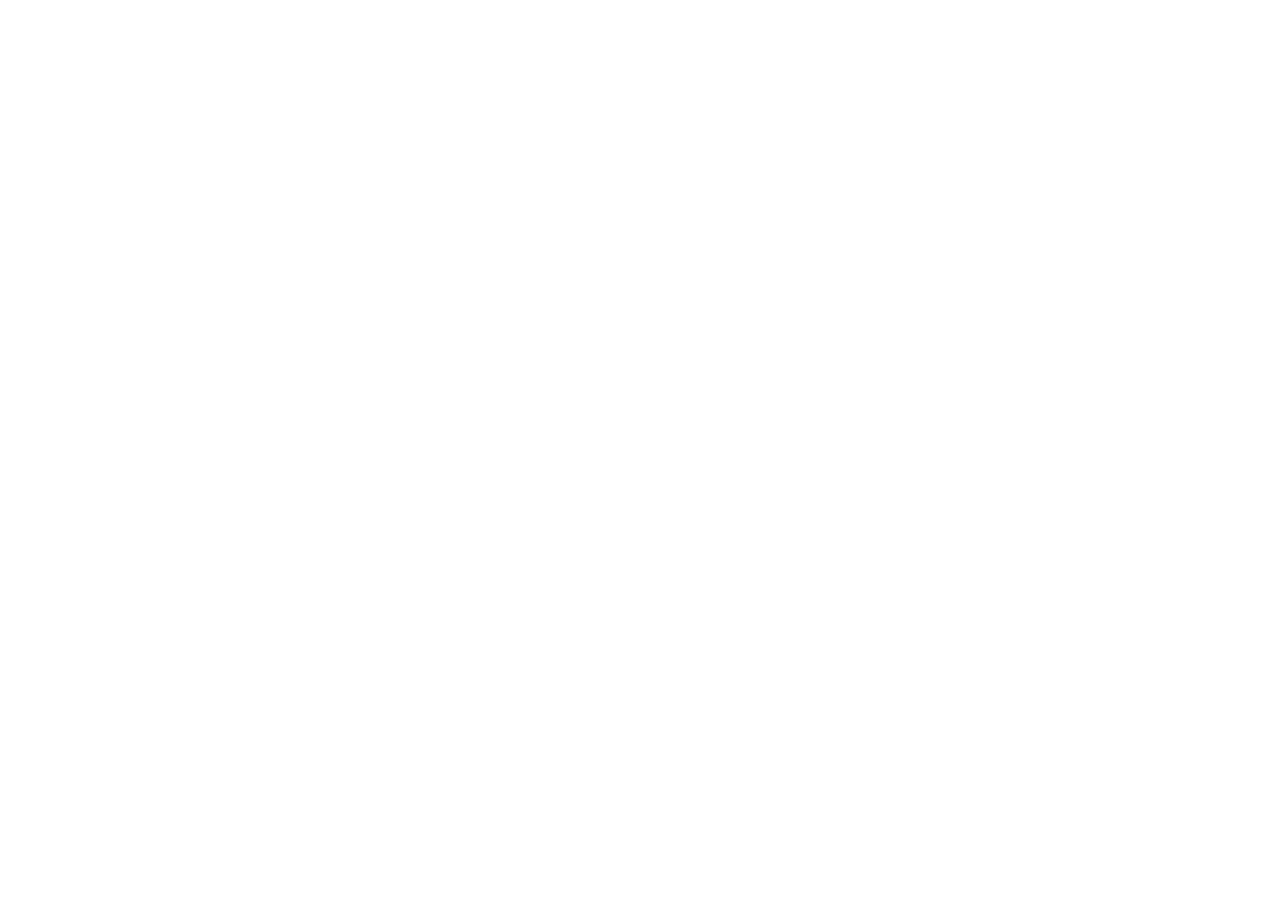
==== index.html @ 25504845 "new files for our company site" ====
<!DOCTYPE html>
<html lang="en">
<head>
    <meta charset="UTF-8">
    <meta name="viewport" content="width=device-width, initial-scale=1.0">
    <meta http-equiv="X-UA-Compatible" content="ie=edge">
    <title>Document</title>
</head>
<body>
    
</body>
</html>
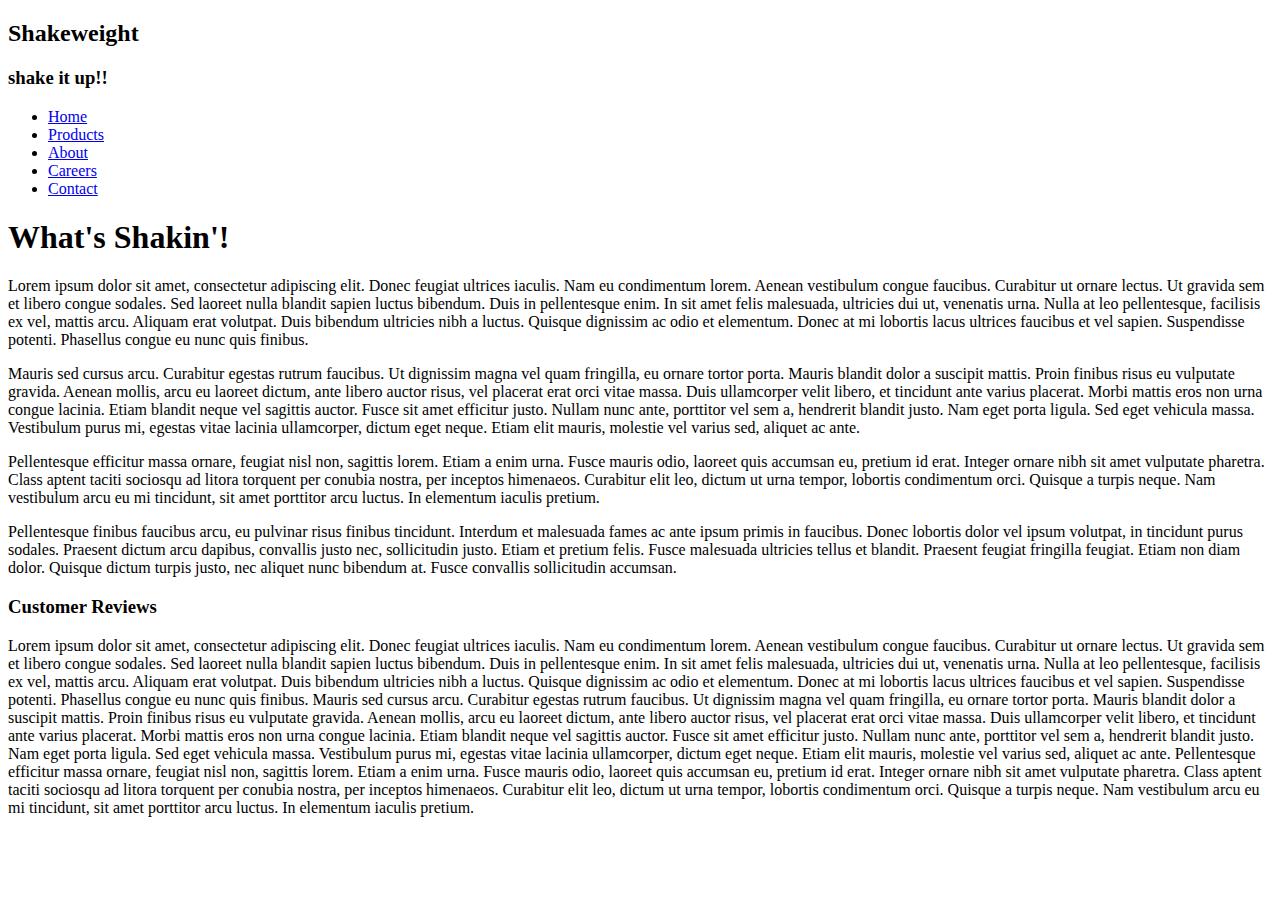
==== commit 6984ca75: "index changes" ====
--- a/index.html
+++ b/index.html
@@ -5,8 +5,44 @@
     <meta name="viewport" content="width=device-width, initial-scale=1.0">
     <meta http-equiv="X-UA-Compatible" content="ie=edge">
     <title>Document</title>
+    <link rel="stylesheet" type="text/css" href="css/main.css">
+    <link href="https://fonts.googleapis.com/css?family=Francois+One|Hind:300,400,500,600,700" rel="stylesheet">
 </head>
 <body>
-    
+    <header>
+        <div class="headPage">
+            <h2>Shakeweight</h2>
+            <h3>shake it up!!</h3>
+        </div>
+        <nav>
+            <ul class="flexNav">
+                <li><a href="index.html">Home</a></li>
+                <li><a href="products.html">Products</a></li>
+                <li><a href="about.html">About</a></li>
+                <li><a href="jobs.html">Careers</a></li>
+                <li><a href="contact.html">Contact</a></li>
+            </ul>
+        </nav>
+    </header>
+    <div class="body">
+        <main id="fakeNews"> 
+            <h1>What's Shakin'!</h1>
+            <p>Lorem ipsum dolor sit amet, consectetur adipiscing elit. Donec feugiat ultrices iaculis. Nam eu condimentum lorem. Aenean vestibulum congue faucibus. Curabitur ut ornare lectus. Ut gravida sem et libero congue sodales. Sed laoreet nulla blandit sapien luctus bibendum. Duis in pellentesque enim. In sit amet felis malesuada, ultricies dui ut, venenatis urna. Nulla at leo pellentesque, facilisis ex vel, mattis arcu. Aliquam erat volutpat. Duis bibendum ultricies nibh a luctus. Quisque dignissim ac odio et elementum. Donec at mi lobortis lacus ultrices faucibus et vel sapien. Suspendisse potenti. Phasellus congue eu nunc quis finibus.</p>
+                    
+            <p>Mauris sed cursus arcu. Curabitur egestas rutrum faucibus. Ut dignissim magna vel quam fringilla, eu ornare tortor porta. Mauris blandit dolor a suscipit mattis. Proin finibus risus eu vulputate gravida. Aenean mollis, arcu eu laoreet dictum, ante libero auctor risus, vel placerat erat orci vitae massa. Duis ullamcorper velit libero, et tincidunt ante varius placerat. Morbi mattis eros non urna congue lacinia. Etiam blandit neque vel sagittis auctor. Fusce sit amet efficitur justo. Nullam nunc ante, porttitor vel sem a, hendrerit blandit justo. Nam eget porta ligula. Sed eget vehicula massa. Vestibulum purus mi, egestas vitae lacinia ullamcorper, dictum eget neque. Etiam elit mauris, molestie vel varius sed, aliquet ac ante.</p>
+            
+            <p>Pellentesque efficitur massa ornare, feugiat nisl non, sagittis lorem. Etiam a enim urna. Fusce mauris odio, laoreet quis accumsan eu, pretium id erat. Integer ornare nibh sit amet vulputate pharetra. Class aptent taciti sociosqu ad litora torquent per conubia nostra, per inceptos himenaeos. Curabitur elit leo, dictum ut urna tempor, lobortis condimentum orci. Quisque a turpis neque. Nam vestibulum arcu eu mi tincidunt, sit amet porttitor arcu luctus. In elementum iaculis pretium.</p>
+            
+            <p>Pellentesque finibus faucibus arcu, eu pulvinar risus finibus tincidunt. Interdum et malesuada fames ac ante ipsum primis in faucibus. Donec lobortis dolor vel ipsum volutpat, in tincidunt purus sodales. Praesent dictum arcu dapibus, convallis justo nec, sollicitudin justo. Etiam et pretium felis. Fusce malesuada ultricies tellus et blandit. Praesent feugiat fringilla feugiat. Etiam non diam dolor. Quisque dictum turpis justo, nec aliquet nunc bibendum at. Fusce convallis sollicitudin accumsan.</p>
+        </main>
+        <aside id="customer">
+            <h3>Customer Reviews</h3>
+            <p>Lorem ipsum dolor sit amet, consectetur adipiscing elit. Donec feugiat ultrices iaculis. Nam eu condimentum lorem. Aenean vestibulum congue faucibus. Curabitur ut ornare lectus. Ut gravida sem et libero congue sodales. Sed laoreet nulla blandit sapien luctus bibendum. Duis in pellentesque enim. In sit amet felis malesuada, ultricies dui ut, venenatis urna. Nulla at leo pellentesque, facilisis ex vel, mattis arcu. Aliquam erat volutpat. Duis bibendum ultricies nibh a luctus. Quisque dignissim ac odio et elementum. Donec at mi lobortis lacus ultrices faucibus et vel sapien. Suspendisse potenti. Phasellus congue eu nunc quis finibus.
+                    
+            Mauris sed cursus arcu. Curabitur egestas rutrum faucibus. Ut dignissim magna vel quam fringilla, eu ornare tortor porta. Mauris blandit dolor a suscipit mattis. Proin finibus risus eu vulputate gravida. Aenean mollis, arcu eu laoreet dictum, ante libero auctor risus, vel placerat erat orci vitae massa. Duis ullamcorper velit libero, et tincidunt ante varius placerat. Morbi mattis eros non urna congue lacinia. Etiam blandit neque vel sagittis auctor. Fusce sit amet efficitur justo. Nullam nunc ante, porttitor vel sem a, hendrerit blandit justo. Nam eget porta ligula. Sed eget vehicula massa. Vestibulum purus mi, egestas vitae lacinia ullamcorper, dictum eget neque. Etiam elit mauris, molestie vel varius sed, aliquet ac ante.
+            
+            Pellentesque efficitur massa ornare, feugiat nisl non, sagittis lorem. Etiam a enim urna. Fusce mauris odio, laoreet quis accumsan eu, pretium id erat. Integer ornare nibh sit amet vulputate pharetra. Class aptent taciti sociosqu ad litora torquent per conubia nostra, per inceptos himenaeos. Curabitur elit leo, dictum ut urna tempor, lobortis condimentum orci. Quisque a turpis neque. Nam vestibulum arcu eu mi tincidunt, sit amet porttitor arcu luctus. In elementum iaculis pretium.</P>
+        </aside>
+    </div>
 </body>
 </html>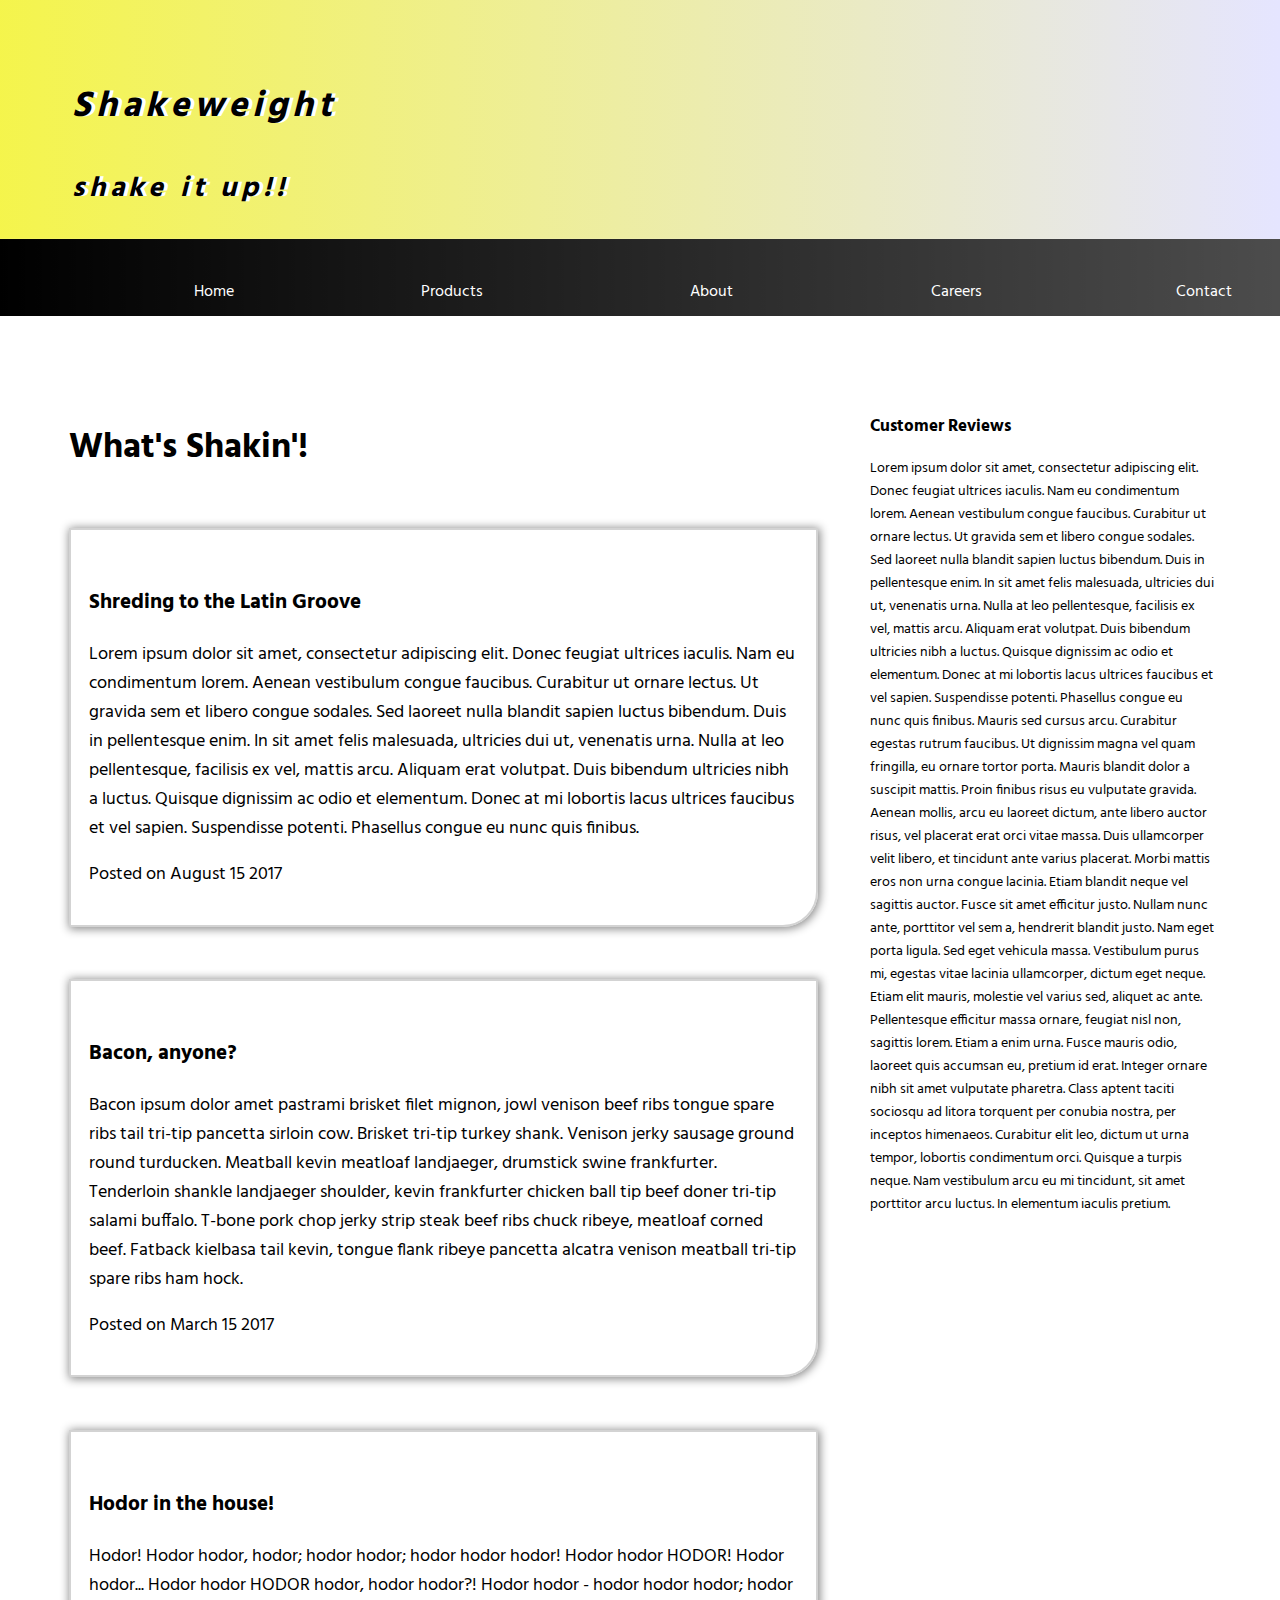
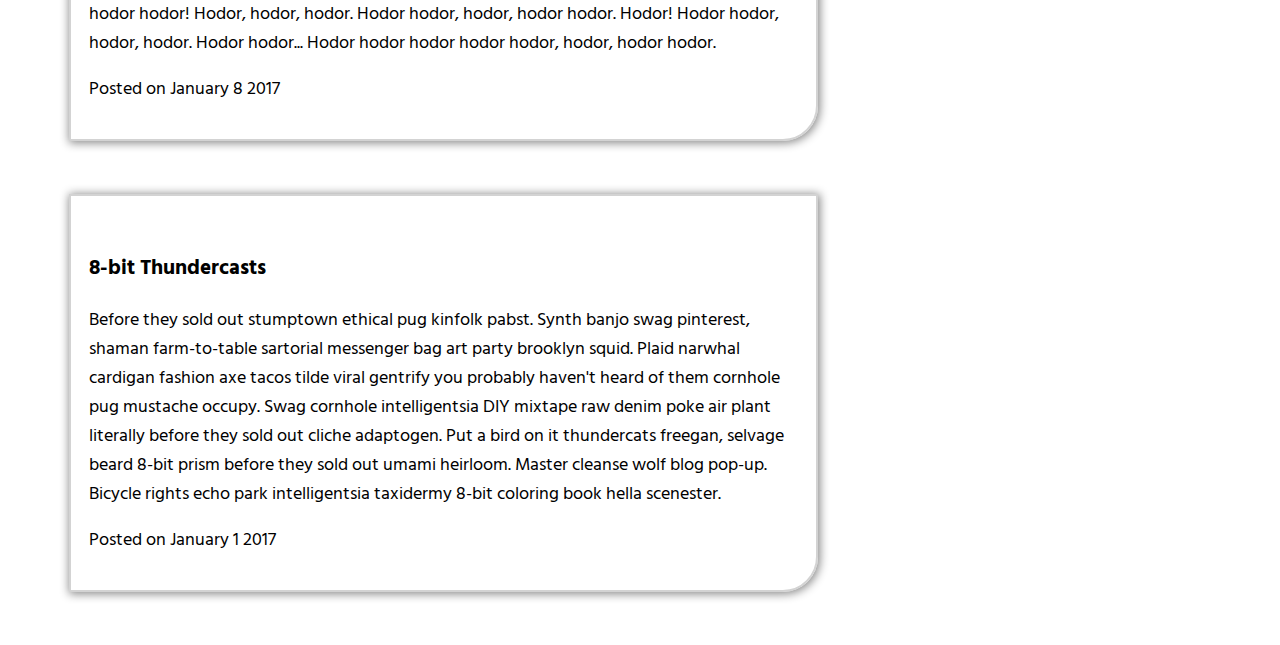
==== commit 80cebd3f: "merging master with branch - index css styling" ====
--- a/index.html
+++ b/index.html
@@ -27,13 +27,29 @@
     <div class="body">
         <main id="fakeNews"> 
             <h1>What's Shakin'!</h1>
-            <p>Lorem ipsum dolor sit amet, consectetur adipiscing elit. Donec feugiat ultrices iaculis. Nam eu condimentum lorem. Aenean vestibulum congue faucibus. Curabitur ut ornare lectus. Ut gravida sem et libero congue sodales. Sed laoreet nulla blandit sapien luctus bibendum. Duis in pellentesque enim. In sit amet felis malesuada, ultricies dui ut, venenatis urna. Nulla at leo pellentesque, facilisis ex vel, mattis arcu. Aliquam erat volutpat. Duis bibendum ultricies nibh a luctus. Quisque dignissim ac odio et elementum. Donec at mi lobortis lacus ultrices faucibus et vel sapien. Suspendisse potenti. Phasellus congue eu nunc quis finibus.</p>
+            <article>
+                <h3>Shreding to the Latin Groove</h3>
+                <P>Lorem ipsum dolor sit amet, consectetur adipiscing elit. Donec feugiat ultrices iaculis. Nam eu condimentum lorem. Aenean vestibulum congue faucibus. Curabitur ut ornare lectus. Ut gravida sem et libero congue sodales. Sed laoreet nulla blandit sapien luctus bibendum. Duis in pellentesque enim. In sit amet felis malesuada, ultricies dui ut, venenatis urna. Nulla at leo pellentesque, facilisis ex vel, mattis arcu. Aliquam erat volutpat. Duis bibendum ultricies nibh a luctus. Quisque dignissim ac odio et elementum. Donec at mi lobortis lacus ultrices faucibus et vel sapien. Suspendisse potenti. Phasellus congue eu nunc quis finibus.</p>
+                <footer>Posted on <time>August 15 2017</time></footer>
+                </article>
                     
-            <p>Mauris sed cursus arcu. Curabitur egestas rutrum faucibus. Ut dignissim magna vel quam fringilla, eu ornare tortor porta. Mauris blandit dolor a suscipit mattis. Proin finibus risus eu vulputate gravida. Aenean mollis, arcu eu laoreet dictum, ante libero auctor risus, vel placerat erat orci vitae massa. Duis ullamcorper velit libero, et tincidunt ante varius placerat. Morbi mattis eros non urna congue lacinia. Etiam blandit neque vel sagittis auctor. Fusce sit amet efficitur justo. Nullam nunc ante, porttitor vel sem a, hendrerit blandit justo. Nam eget porta ligula. Sed eget vehicula massa. Vestibulum purus mi, egestas vitae lacinia ullamcorper, dictum eget neque. Etiam elit mauris, molestie vel varius sed, aliquet ac ante.</p>
+            <article>
+                <h3>Bacon, anyone?</h3>
+                <p>Bacon ipsum dolor amet pastrami brisket filet mignon, jowl venison beef ribs tongue spare ribs tail tri-tip pancetta sirloin cow. Brisket tri-tip turkey shank. Venison jerky sausage ground round turducken. Meatball kevin meatloaf landjaeger, drumstick swine frankfurter. Tenderloin shankle landjaeger shoulder, kevin frankfurter chicken ball tip beef doner tri-tip salami buffalo. T-bone pork chop jerky strip steak beef ribs chuck ribeye, meatloaf corned beef. Fatback kielbasa tail kevin, tongue flank ribeye pancetta alcatra venison meatball tri-tip spare ribs ham hock.</p>
+                <footer>Posted on <time>March 15 2017</time></footer>
+            </article>
             
-            <p>Pellentesque efficitur massa ornare, feugiat nisl non, sagittis lorem. Etiam a enim urna. Fusce mauris odio, laoreet quis accumsan eu, pretium id erat. Integer ornare nibh sit amet vulputate pharetra. Class aptent taciti sociosqu ad litora torquent per conubia nostra, per inceptos himenaeos. Curabitur elit leo, dictum ut urna tempor, lobortis condimentum orci. Quisque a turpis neque. Nam vestibulum arcu eu mi tincidunt, sit amet porttitor arcu luctus. In elementum iaculis pretium.</p>
+            <article>
+                <h3>Hodor in the house!</h3>
+                <p>Hodor! Hodor hodor, hodor; hodor hodor; hodor hodor hodor! Hodor hodor HODOR! Hodor hodor... Hodor hodor HODOR hodor, hodor hodor?! Hodor hodor - hodor hodor hodor; hodor hodor hodor! Hodor, hodor, hodor. Hodor hodor, hodor, hodor hodor. Hodor! Hodor hodor, hodor, hodor. Hodor hodor... Hodor hodor hodor hodor hodor, hodor, hodor hodor.</p>
+                <footer>Posted on <time>January 8 2017</time></footer>
+            </article>
             
-            <p>Pellentesque finibus faucibus arcu, eu pulvinar risus finibus tincidunt. Interdum et malesuada fames ac ante ipsum primis in faucibus. Donec lobortis dolor vel ipsum volutpat, in tincidunt purus sodales. Praesent dictum arcu dapibus, convallis justo nec, sollicitudin justo. Etiam et pretium felis. Fusce malesuada ultricies tellus et blandit. Praesent feugiat fringilla feugiat. Etiam non diam dolor. Quisque dictum turpis justo, nec aliquet nunc bibendum at. Fusce convallis sollicitudin accumsan.</p>
+            <article>
+                <h3>8-bit Thundercasts</h3>
+                <p>Before they sold out stumptown ethical pug kinfolk pabst. Synth banjo swag pinterest, shaman farm-to-table sartorial messenger bag art party brooklyn squid. Plaid narwhal cardigan fashion axe tacos tilde viral gentrify you probably haven't heard of them cornhole pug mustache occupy. Swag cornhole intelligentsia DIY mixtape raw denim poke air plant literally before they sold out cliche adaptogen. Put a bird on it thundercats freegan, selvage beard 8-bit prism before they sold out umami heirloom. Master cleanse wolf blog pop-up. Bicycle rights echo park intelligentsia taxidermy 8-bit coloring book hella scenester.</p>
+                <footer>Posted on <time>January 1 2017</time></footer>
+            </article>
         </main>
         <aside id="customer">
             <h3>Customer Reviews</h3>
--- a/css/main.css
+++ b/css/main.css
@@ -0,0 +1,90 @@
+body {
+    font-family: 'Hind', Arial, Helvetica, sans-serif;
+    padding: 0;
+    margin: 0;
+}
+
+
+/* HEADER NAVBAR */
+
+.headPage {
+    padding-left: 3em;
+    padding-top: 2em;   
+    background-image: linear-gradient(to right, rgba(240,240,0,0.7), rgba(0,0,255,0.1)), url("../img/shakeweight.jpg");
+    background-repeat: no-repeat;
+    background-position: right center; 
+    margin: 0;
+    font-style: italic;
+    font-size: 1.5em;
+    letter-spacing: .2em;
+    text-shadow: 4px 0 white;
+}
+
+.headPage h3 {
+    margin: 0 auto;
+    padding-bottom: 1em;
+}
+
+
+nav {
+    margin: 0 auto 5em auto;
+}
+
+.flexNav {
+    display: flex;
+    flex-direction: row;
+    padding-left: 0;
+    background-image: linear-gradient(to left, rgba(0,0,0,0.7), rgba(0,0,0,1));
+    padding: 2em 1em .2em 1em;
+    margin: 0;
+}
+
+.flexNav li {
+    display: inline-block;
+    width: 90%;
+    list-style-type: none;
+    flex-grow: 1;
+    padding: .5em 2em;
+    justify-content: space-around;
+    text-align: right;
+}
+
+.flexNav a {
+    display: inline-block;
+    text-decoration: none;
+    color: white;
+}
+
+.flexNav a:hover {
+    color: peachpuff;
+    font-weight: 500;
+    text-shadow: 2px 2px #203737;
+}
+
+/* INDEX CONTENT */
+
+.body {
+    width: 90%;
+    margin: 0 auto;
+}
+
+#fakeNews {
+    width: 65%;
+    float: left;
+    margin-left: .3em;
+    font-size: 1.1em;
+}
+
+#fakeNews article {
+    margin: 3em auto;
+    padding: 2em 1em;
+    border: 2px double lightgrey;
+    border-bottom-right-radius: 2em;
+    box-shadow: 1px 1px 10px .5px #888888;
+}
+
+#customer {
+    width: 30%;
+    float: right;
+    font-size: .9em;
+}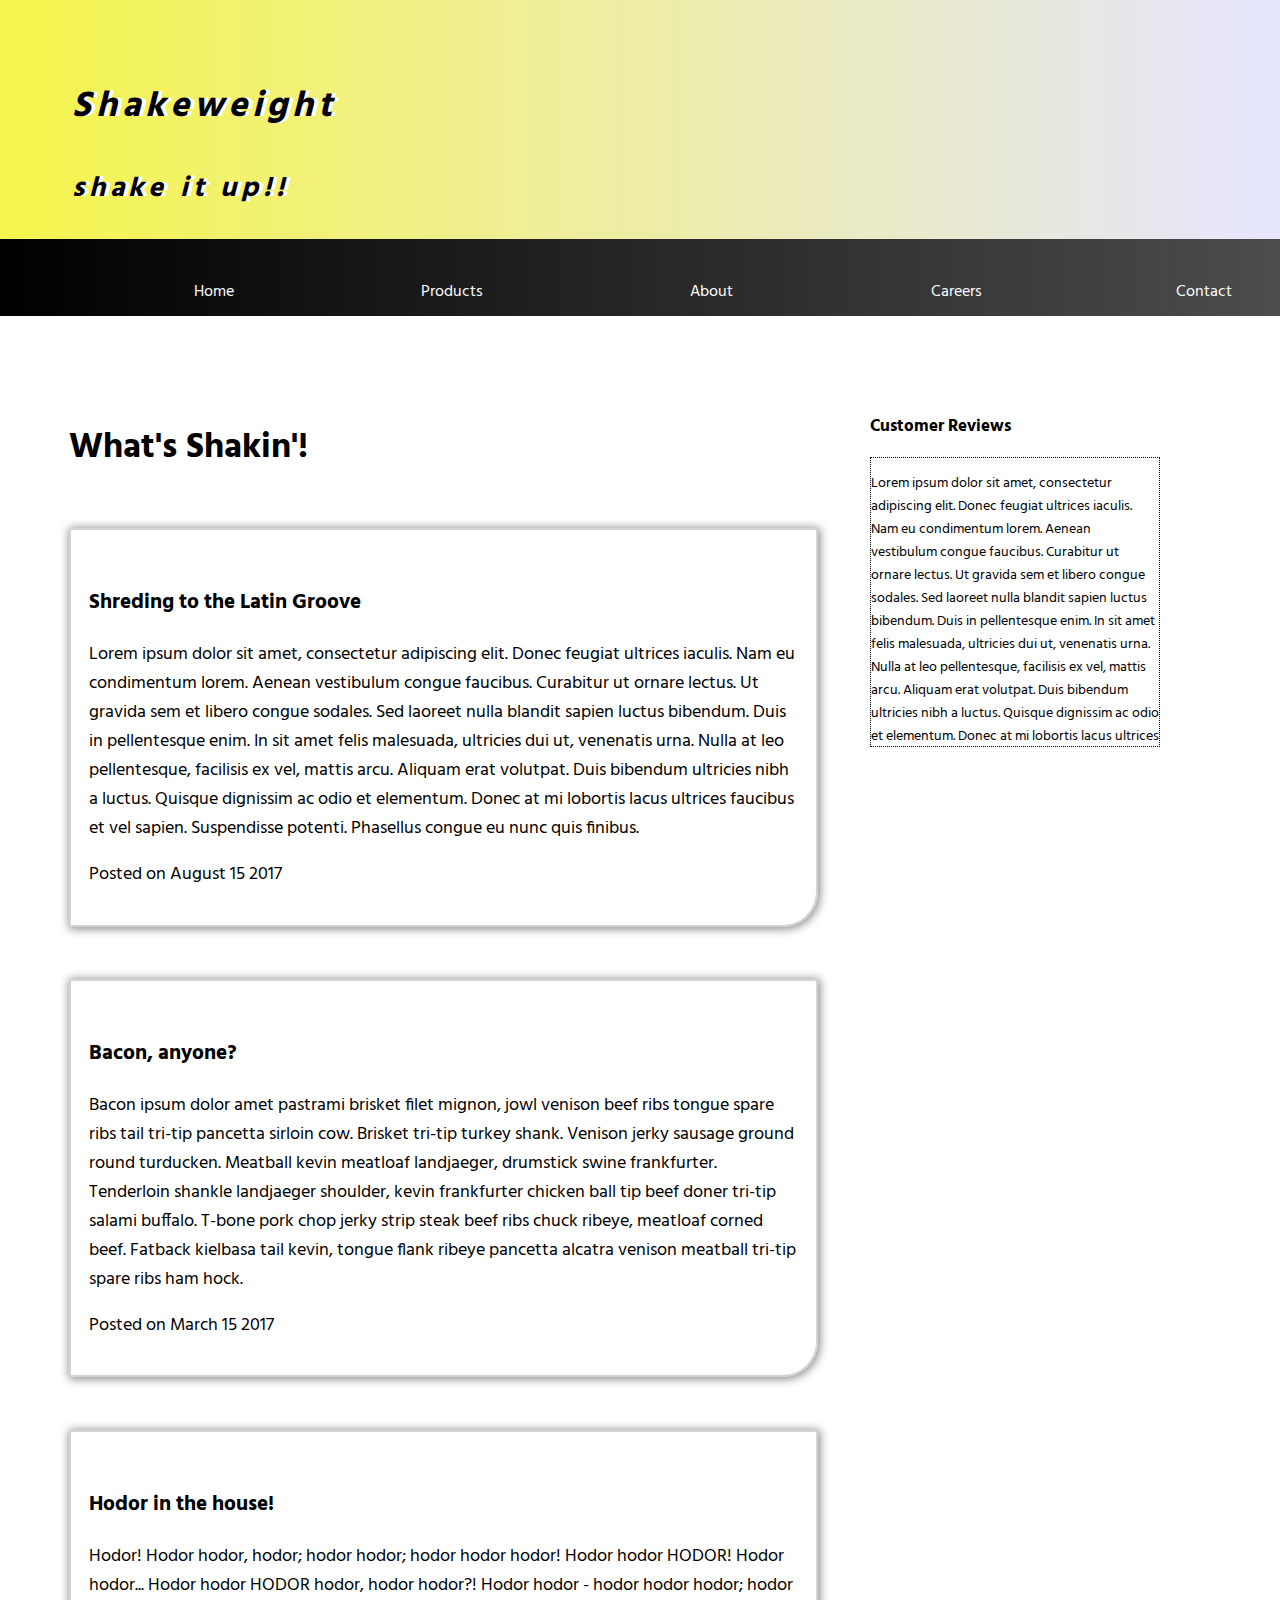
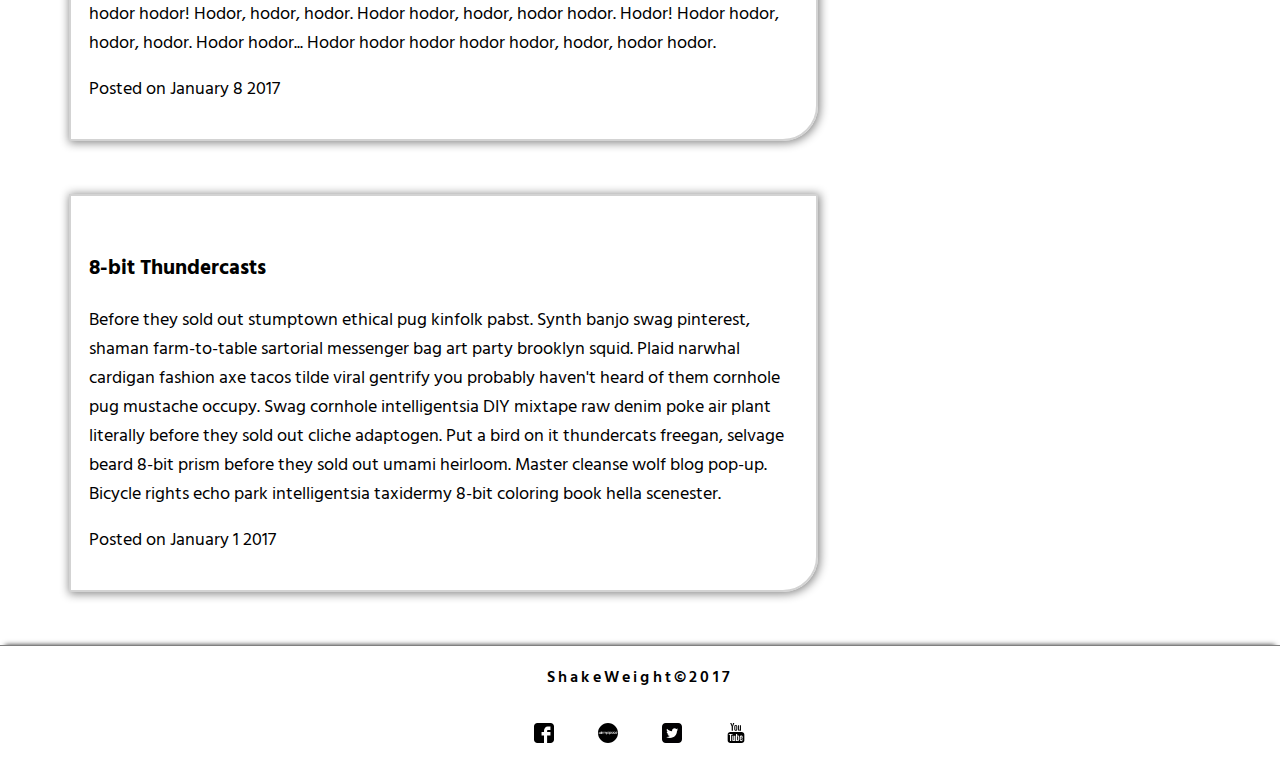
==== commit 15e1de64: "lotsa changes to style and layout" ====
--- a/index.html
+++ b/index.html
@@ -24,6 +24,7 @@
             </ul>
         </nav>
     </header>
+    <div class="background">
     <div class="body">
         <main id="fakeNews"> 
             <h1>What's Shakin'!</h1>
@@ -53,12 +54,24 @@
         </main>
         <aside id="customer">
             <h3>Customer Reviews</h3>
+            <div class="scroll">
             <p>Lorem ipsum dolor sit amet, consectetur adipiscing elit. Donec feugiat ultrices iaculis. Nam eu condimentum lorem. Aenean vestibulum congue faucibus. Curabitur ut ornare lectus. Ut gravida sem et libero congue sodales. Sed laoreet nulla blandit sapien luctus bibendum. Duis in pellentesque enim. In sit amet felis malesuada, ultricies dui ut, venenatis urna. Nulla at leo pellentesque, facilisis ex vel, mattis arcu. Aliquam erat volutpat. Duis bibendum ultricies nibh a luctus. Quisque dignissim ac odio et elementum. Donec at mi lobortis lacus ultrices faucibus et vel sapien. Suspendisse potenti. Phasellus congue eu nunc quis finibus.
                     
             Mauris sed cursus arcu. Curabitur egestas rutrum faucibus. Ut dignissim magna vel quam fringilla, eu ornare tortor porta. Mauris blandit dolor a suscipit mattis. Proin finibus risus eu vulputate gravida. Aenean mollis, arcu eu laoreet dictum, ante libero auctor risus, vel placerat erat orci vitae massa. Duis ullamcorper velit libero, et tincidunt ante varius placerat. Morbi mattis eros non urna congue lacinia. Etiam blandit neque vel sagittis auctor. Fusce sit amet efficitur justo. Nullam nunc ante, porttitor vel sem a, hendrerit blandit justo. Nam eget porta ligula. Sed eget vehicula massa. Vestibulum purus mi, egestas vitae lacinia ullamcorper, dictum eget neque. Etiam elit mauris, molestie vel varius sed, aliquet ac ante.
             
             Pellentesque efficitur massa ornare, feugiat nisl non, sagittis lorem. Etiam a enim urna. Fusce mauris odio, laoreet quis accumsan eu, pretium id erat. Integer ornare nibh sit amet vulputate pharetra. Class aptent taciti sociosqu ad litora torquent per conubia nostra, per inceptos himenaeos. Curabitur elit leo, dictum ut urna tempor, lobortis condimentum orci. Quisque a turpis neque. Nam vestibulum arcu eu mi tincidunt, sit amet porttitor arcu luctus. In elementum iaculis pretium.</P>
+            </div>
         </aside>
-    </div>
+    </div> <!-- end class=body-->
+    </div> <!-- end class=background-->
+    <footer class="mainFooter">
+        <p>ShakeWeight&copy;2017</p>
+        <div class="socialMedia">
+            <a href="https://www.facebook.com/Shakeweight/"><img src="img/fbook.svg" alt="facebook logo"></a>            
+            <a href="https://myspace.com/tom"><img src="img/myspace.svg" alt="myspace logo"></a>
+            <a href="https://twitter.com/shakeweight?lang=en"><img src="img/twitter.svg" alt="twitter logo"></a>
+            <a href="https://www.youtube.com/watch?v=62-TYluYIiw"><img src="img/youtube.svg" alt="youtube logo"></a>
+        </div>
+    </footer>
 </body>
 </html>--- a/css/main.css
+++ b/css/main.css
@@ -68,6 +68,10 @@
     margin: 0 auto;
 }
 
+/* .background {
+    background-color: #ffef99;
+} */
+
 #fakeNews {
     width: 65%;
     float: left;
@@ -87,4 +91,42 @@
     width: 30%;
     float: right;
     font-size: .9em;
+}
+
+#customer .scroll {
+    width: 20em;
+    height: 20em;
+    border: 1px dotted black;
+    overflow-y: scroll;
+}
+
+/* footer */
+
+.mainFooter {
+    clear: both;
+    margin: 2em auto 2em;
+    width: 100%;
+    padding-top: .2em;
+    border-top: .5px solid grey;
+    box-shadow: 0 -5px 5px -5px #333;
+    text-align: center;
+}
+
+.mainFooter p {
+    font-weight: 600;
+    letter-spacing: .2em;
+}
+
+.socialMedia {
+    display: flex;
+    flex-direction: row;
+    margin: 2em auto 2em;
+    width: 20%;
+}
+
+.socialMedia a, img {
+    display: inline-block;
+    margin: auto;
+    height: 20px;
+    width: 20px;
 }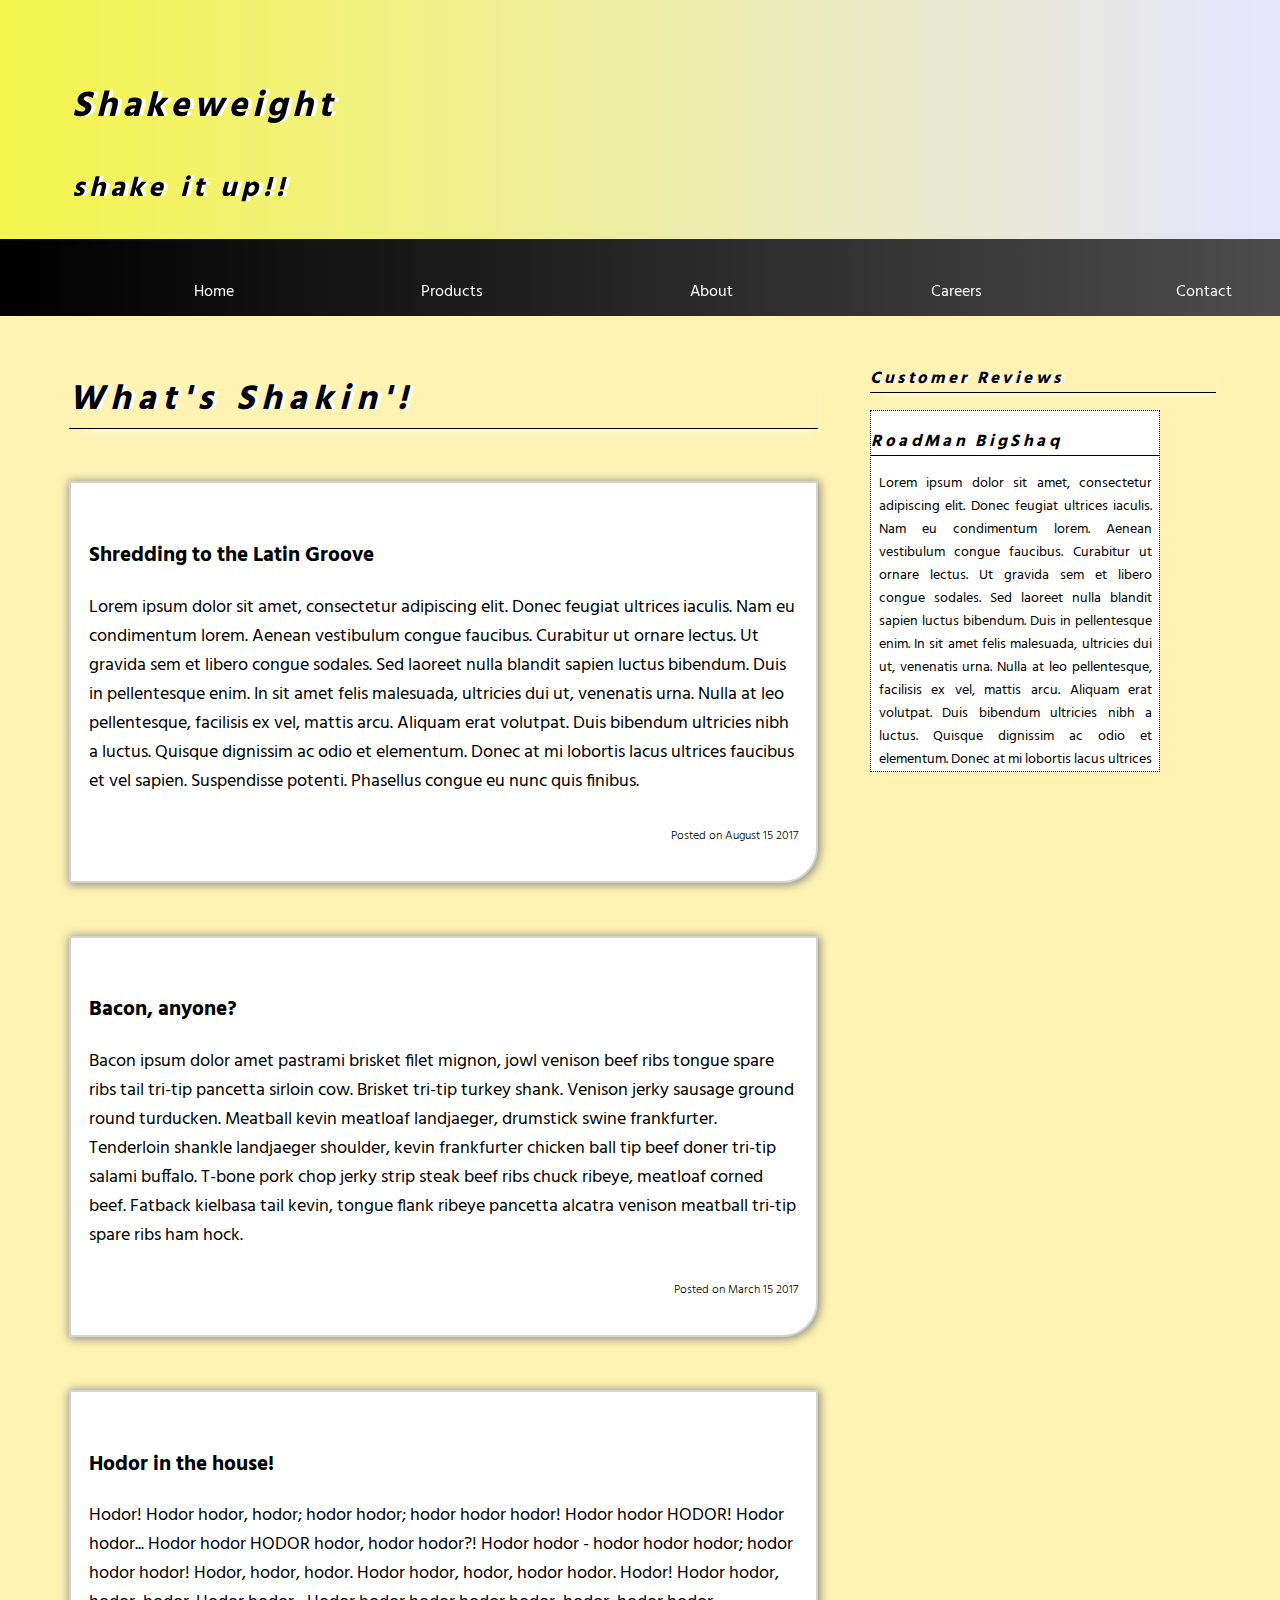
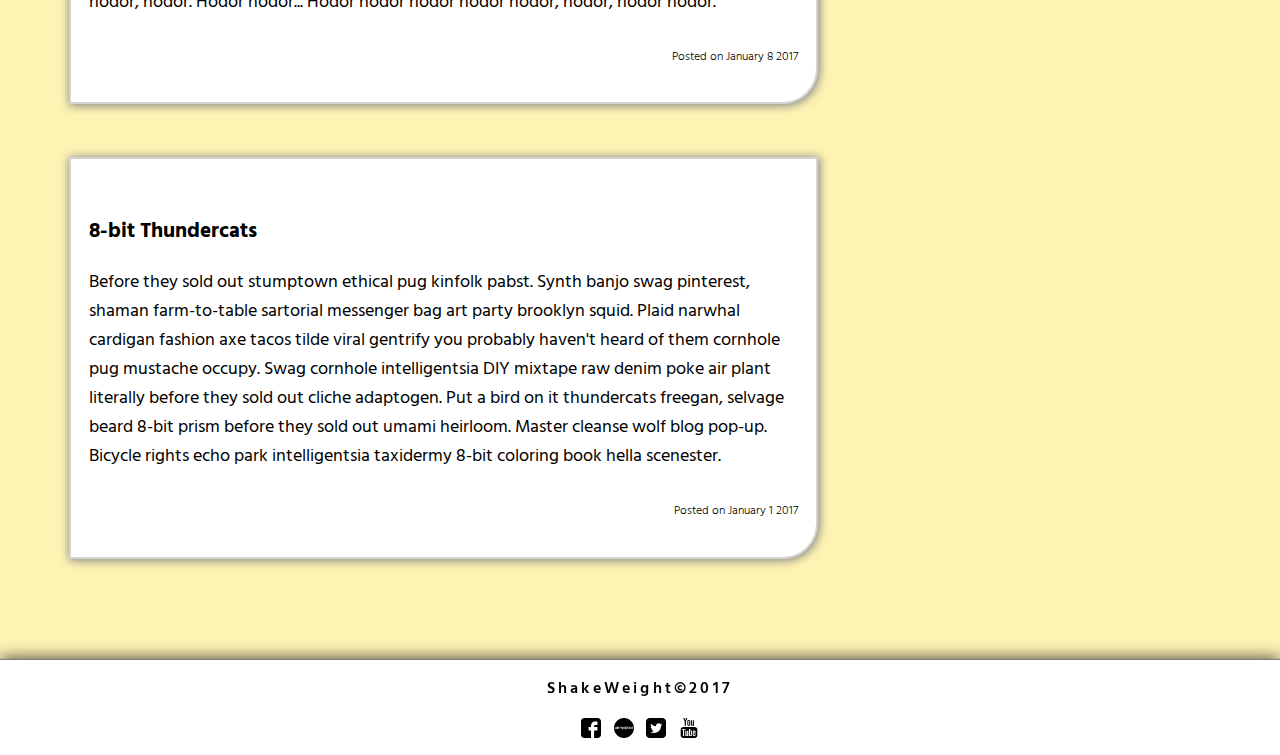
==== commit bf58dc75: "adding footer back to about page" ====
--- a/index.html
+++ b/index.html
@@ -4,7 +4,7 @@
     <meta charset="UTF-8">
     <meta name="viewport" content="width=device-width, initial-scale=1.0">
     <meta http-equiv="X-UA-Compatible" content="ie=edge">
-    <title>Document</title>
+    <title>Gotta Shake Up to Get Down</title>
     <link rel="stylesheet" type="text/css" href="css/main.css">
     <link href="https://fonts.googleapis.com/css?family=Francois+One|Hind:300,400,500,600,700" rel="stylesheet">
 </head>
@@ -20,7 +20,7 @@
                 <li><a href="products.html">Products</a></li>
                 <li><a href="about.html">About</a></li>
                 <li><a href="jobs.html">Careers</a></li>
-                <li><a href="contact.html">Contact</a></li>
+                <li><a href="https://media.giphy.com/media/lLJGVm3LzLvwI/giphy.gif">Contact</a></li>
             </ul>
         </nav>
     </header>
@@ -29,7 +29,7 @@
         <main id="fakeNews"> 
             <h1>What's Shakin'!</h1>
             <article>
-                <h3>Shreding to the Latin Groove</h3>
+                <h3>Shredding to the Latin Groove</h3>
                 <P>Lorem ipsum dolor sit amet, consectetur adipiscing elit. Donec feugiat ultrices iaculis. Nam eu condimentum lorem. Aenean vestibulum congue faucibus. Curabitur ut ornare lectus. Ut gravida sem et libero congue sodales. Sed laoreet nulla blandit sapien luctus bibendum. Duis in pellentesque enim. In sit amet felis malesuada, ultricies dui ut, venenatis urna. Nulla at leo pellentesque, facilisis ex vel, mattis arcu. Aliquam erat volutpat. Duis bibendum ultricies nibh a luctus. Quisque dignissim ac odio et elementum. Donec at mi lobortis lacus ultrices faucibus et vel sapien. Suspendisse potenti. Phasellus congue eu nunc quis finibus.</p>
                 <footer>Posted on <time>August 15 2017</time></footer>
                 </article>
@@ -47,7 +47,7 @@
             </article>
             
             <article>
-                <h3>8-bit Thundercasts</h3>
+                <h3>8-bit Thundercats</h3>
                 <p>Before they sold out stumptown ethical pug kinfolk pabst. Synth banjo swag pinterest, shaman farm-to-table sartorial messenger bag art party brooklyn squid. Plaid narwhal cardigan fashion axe tacos tilde viral gentrify you probably haven't heard of them cornhole pug mustache occupy. Swag cornhole intelligentsia DIY mixtape raw denim poke air plant literally before they sold out cliche adaptogen. Put a bird on it thundercats freegan, selvage beard 8-bit prism before they sold out umami heirloom. Master cleanse wolf blog pop-up. Bicycle rights echo park intelligentsia taxidermy 8-bit coloring book hella scenester.</p>
                 <footer>Posted on <time>January 1 2017</time></footer>
             </article>
@@ -55,11 +55,14 @@
         <aside id="customer">
             <h3>Customer Reviews</h3>
             <div class="scroll">
-            <p>Lorem ipsum dolor sit amet, consectetur adipiscing elit. Donec feugiat ultrices iaculis. Nam eu condimentum lorem. Aenean vestibulum congue faucibus. Curabitur ut ornare lectus. Ut gravida sem et libero congue sodales. Sed laoreet nulla blandit sapien luctus bibendum. Duis in pellentesque enim. In sit amet felis malesuada, ultricies dui ut, venenatis urna. Nulla at leo pellentesque, facilisis ex vel, mattis arcu. Aliquam erat volutpat. Duis bibendum ultricies nibh a luctus. Quisque dignissim ac odio et elementum. Donec at mi lobortis lacus ultrices faucibus et vel sapien. Suspendisse potenti. Phasellus congue eu nunc quis finibus.
-                    
-            Mauris sed cursus arcu. Curabitur egestas rutrum faucibus. Ut dignissim magna vel quam fringilla, eu ornare tortor porta. Mauris blandit dolor a suscipit mattis. Proin finibus risus eu vulputate gravida. Aenean mollis, arcu eu laoreet dictum, ante libero auctor risus, vel placerat erat orci vitae massa. Duis ullamcorper velit libero, et tincidunt ante varius placerat. Morbi mattis eros non urna congue lacinia. Etiam blandit neque vel sagittis auctor. Fusce sit amet efficitur justo. Nullam nunc ante, porttitor vel sem a, hendrerit blandit justo. Nam eget porta ligula. Sed eget vehicula massa. Vestibulum purus mi, egestas vitae lacinia ullamcorper, dictum eget neque. Etiam elit mauris, molestie vel varius sed, aliquet ac ante.
-            
-            Pellentesque efficitur massa ornare, feugiat nisl non, sagittis lorem. Etiam a enim urna. Fusce mauris odio, laoreet quis accumsan eu, pretium id erat. Integer ornare nibh sit amet vulputate pharetra. Class aptent taciti sociosqu ad litora torquent per conubia nostra, per inceptos himenaeos. Curabitur elit leo, dictum ut urna tempor, lobortis condimentum orci. Quisque a turpis neque. Nam vestibulum arcu eu mi tincidunt, sit amet porttitor arcu luctus. In elementum iaculis pretium.</P>
+            <h3>RoadMan BigShaq</h3>
+            <p>Lorem ipsum dolor sit amet, consectetur adipiscing elit. Donec feugiat ultrices iaculis. Nam eu condimentum lorem. Aenean vestibulum congue faucibus. Curabitur ut ornare lectus. Ut gravida sem et libero congue sodales. Sed laoreet nulla blandit sapien luctus bibendum. Duis in pellentesque enim. In sit amet felis malesuada, ultricies dui ut, venenatis urna. Nulla at leo pellentesque, facilisis ex vel, mattis arcu. Aliquam erat volutpat. Duis bibendum ultricies nibh a luctus. Quisque dignissim ac odio et elementum. Donec at mi lobortis lacus ultrices faucibus et vel sapien. Suspendisse potenti. Phasellus congue eu nunc quis finibus.</p>
+            <br>
+            <h3>Elon Musk</h3>
+            <p>Mauris sed cursus arcu. Curabitur egestas rutrum faucibus. Ut dignissim magna vel quam fringilla, eu ornare tortor porta. Mauris blandit dolor a suscipit mattis. Proin finibus risus eu vulputate gravida. Aenean mollis, arcu eu laoreet dictum, ante libero auctor risus, vel placerat erat orci vitae massa. Duis ullamcorper velit libero, et tincidunt ante varius placerat. Morbi mattis eros non urna congue lacinia. Etiam blandit neque vel sagittis auctor. Fusce sit amet efficitur justo. Nullam nunc ante, porttitor vel sem a, hendrerit blandit justo. Nam eget porta ligula. Sed eget vehicula massa. Vestibulum purus mi, egestas vitae lacinia ullamcorper, dictum eget neque. Etiam elit mauris, molestie vel varius sed, aliquet ac ante.</p>
+            <br>
+            <h3>Master Shake</h3>
+            <p>Pellentesque efficitur massa ornare, feugiat nisl non, sagittis lorem. Etiam a enim urna. Fusce mauris odio, laoreet quis accumsan eu, pretium id erat. Integer ornare nibh sit amet vulputate pharetra. Class aptent taciti sociosqu ad litora torquent per conubia nostra, per inceptos himenaeos. Curabitur elit leo, dictum ut urna tempor, lobortis condimentum orci. Quisque a turpis neque. Nam vestibulum arcu eu mi tincidunt, sit amet porttitor arcu luctus. In elementum iaculis pretium.</P>
             </div>
         </aside>
     </div> <!-- end class=body-->
--- a/css/main.css
+++ b/css/main.css
@@ -25,9 +25,8 @@
     padding-bottom: 1em;
 }
 
-
 nav {
-    margin: 0 auto 5em auto;
+    margin: 0 auto;
 }
 
 .flexNav {
@@ -59,24 +58,39 @@
     color: peachpuff;
     font-weight: 500;
     text-shadow: 2px 2px #203737;
-}
-
-/* INDEX CONTENT */
+    animation: shake 1s;
+    animation-iteration-count: 1;
+}
+
+/* INDEX LAYOUT */
 
 .body {
     width: 90%;
     margin: 0 auto;
 }
 
-/* .background {
-    background-color: #ffef99;
-} */
+.background {
+    padding-top: 2em;
+    background-color: #FFF3B3;
+    overflow: hidden;
+    padding-bottom: 3em;
+}
+
+/* NEWS CONTENT */
 
 #fakeNews {
     width: 65%;
     float: left;
     margin-left: .3em;
     font-size: 1.1em;
+}
+
+#fakeNews h1 {
+    font-style: italic;
+    letter-spacing: .2em;
+    text-shadow: 4px 0 white;
+    border-bottom: 1px solid black;
+    box-shadow: 6px 12px 12px -12px white;  
 }
 
 #fakeNews article {
@@ -85,7 +99,17 @@
     border: 2px double lightgrey;
     border-bottom-right-radius: 2em;
     box-shadow: 1px 1px 10px .5px #888888;
-}
+    background-color: white;
+}
+
+#fakeNews footer {
+    text-align: right;
+    padding-top: 1em;
+    font-size: .7em;
+    font-weight: 300;
+}
+
+/* CUSTOMER CONTENT */
 
 #customer {
     width: 30%;
@@ -93,22 +117,38 @@
     font-size: .9em;
 }
 
+#customer h3 {
+    font-style: italic;
+    letter-spacing: .2em;
+    text-shadow: 4px 0 white;
+    border-bottom: 1px solid black;
+    box-shadow: 4px 8px 8px -8px white;
+}
+
 #customer .scroll {
     width: 20em;
-    height: 20em;
+    height: 25em;
+    text-align: justify;
     border: 1px dotted black;
     overflow-y: scroll;
-}
+    background-color: white;
+}
+
+.scroll p {
+    margin: auto .5em;
+}
+
+
 
 /* footer */
 
 .mainFooter {
     clear: both;
-    margin: 2em auto 2em;
+    margin: 0 auto;
     width: 100%;
-    padding-top: .2em;
+    padding: .2em auto;
     border-top: .5px solid grey;
-    box-shadow: 0 -5px 5px -5px #333;
+    box-shadow: 0 -.02em 1em #333;
     text-align: center;
 }
 
@@ -120,13 +160,57 @@
 .socialMedia {
     display: flex;
     flex-direction: row;
-    margin: 2em auto 2em;
+    margin: 1em auto 0;
+    padding-bottom: .5em;
     width: 20%;
-}
-
-.socialMedia a, img {
+    justify-content: center;
+}
+
+.socialMedia a img {
     display: inline-block;
-    margin: auto;
+    margin: auto .4em;
     height: 20px;
     width: 20px;
-}+}
+
+
+/* animation */
+
+
+@keyframes shake {
+    10% { 
+        transform: translate(1px, 0);
+    }
+    20% { 
+        transform: translate(-3px, 0);
+    }
+    30% { 
+        transform: translate(5px, 0);
+    }
+    40% { 
+        transform: translate(-7px, 0);
+    }
+    50% { 
+        transform: translate(8px, 0);
+    }
+    60% { 
+        transform: translate(-7px, 0);
+    }
+    70% { 
+        transform: translate(6px, 0);
+    }
+    80% { 
+        transform: translate(-4px, 0);
+    }
+    90% { 
+        transform: translate(3px, 0);
+    }
+    0, 100% { 
+        transform: translate(0px, 0);
+    }
+}
+
+
+
+/* reference for creating shake animation
+https://elrumordelaluz.github.io/csshake/ */